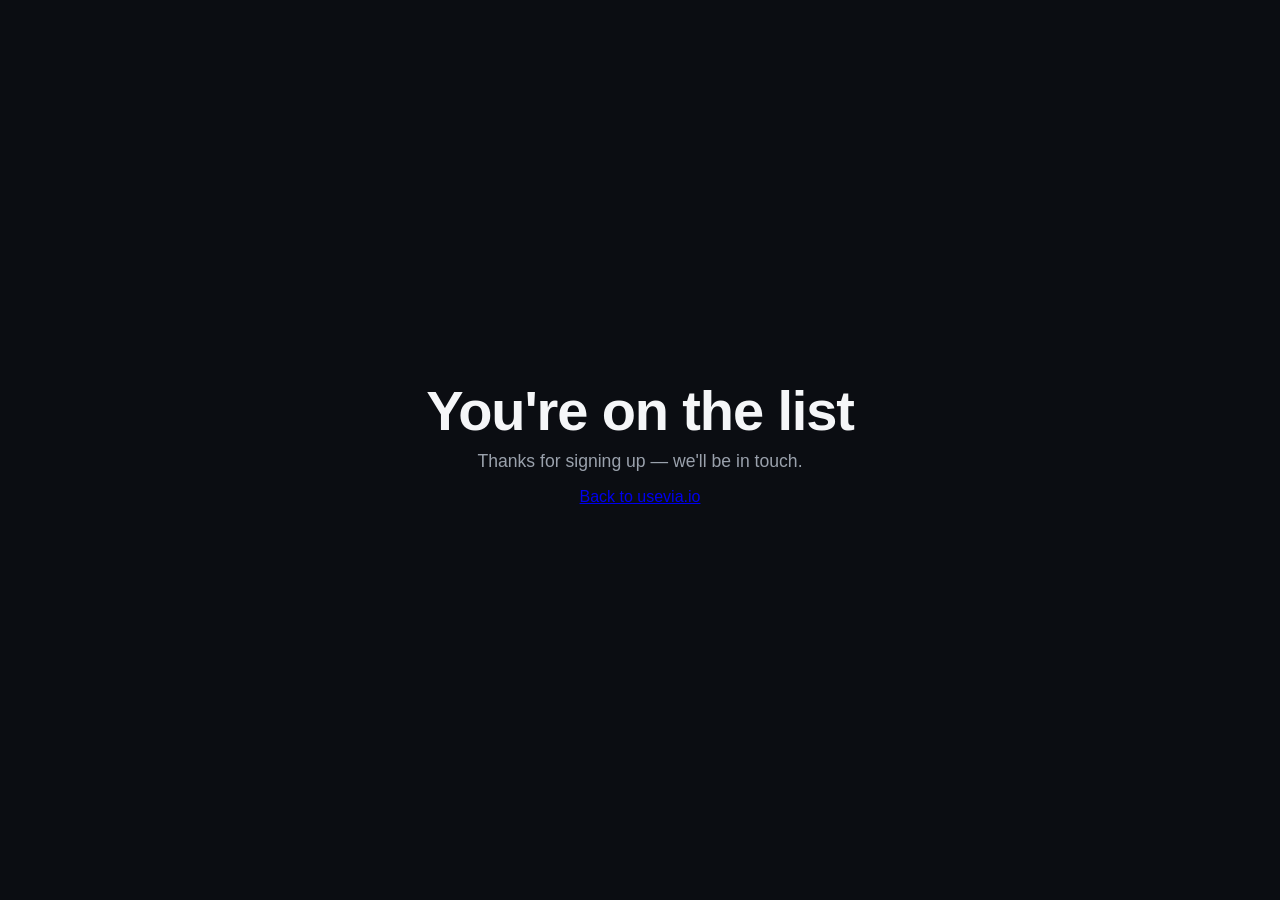
==== public/thank-you.html @ 93be70f7 "Add lead capture form with Formspree-backed delivery Adds an email/name signup form to the landing p" ====
<!doctype html>
<html lang="en">
<head>
  <meta charset="utf-8" />
  <meta name="viewport" content="width=device-width, initial-scale=1" />
  <title>Thanks — Via Sales Department</title>
  <meta name="description" content="Thanks for signing up." />
  <link rel="stylesheet" href="styles.css" />
</head>
<body>
  <main class="hero">
    <h1>You're on the list</h1>
    <p class="tagline">Thanks for signing up — we'll be in touch.</p>
    <p><a href="index.html">Back to usevia.io</a></p>
  </main>
</body>
</html>
---- public/styles.css ----
:root {
  color-scheme: light dark;
  --bg: #0b0d12;
  --fg: #f5f6f8;
  --muted: #9aa1ac;
}

* {
  box-sizing: border-box;
}

body {
  margin: 0;
  min-height: 100vh;
  display: flex;
  align-items: center;
  justify-content: center;
  background: var(--bg);
  color: var(--fg);
  font-family: -apple-system, BlinkMacSystemFont, "Segoe UI", Roboto, Helvetica, Arial, sans-serif;
  text-align: center;
}

.hero {
  padding: 2rem;
}

h1 {
  font-size: clamp(2rem, 5vw, 3.5rem);
  margin: 0 0 0.5rem;
  letter-spacing: -0.02em;
}

.tagline {
  color: var(--muted);
  font-size: 1.1rem;
  margin: 0;
}

/* Lead capture form (see lead-form.js) */

.signup {
  margin-top: 2rem;
  max-width: 360px;
  text-align: left;
}

.signup h2 {
  font-size: 1.1rem;
  margin: 0 0 1rem;
  text-align: center;
}

.signup .field {
  margin-bottom: 0.75rem;
}

.signup label {
  display: block;
  font-size: 0.85rem;
  color: var(--muted);
  margin-bottom: 0.25rem;
}

.signup .optional {
  font-weight: normal;
}

.signup input[type="email"],
.signup input[type="text"] {
  width: 100%;
  padding: 0.6rem 0.75rem;
  border-radius: 0.4rem;
  border: 1px solid #2a2f3a;
  background: #12151c;
  color: var(--fg);
  font-size: 1rem;
}

.signup input:focus-visible {
  outline: 2px solid #6d8dfa;
  outline-offset: 1px;
}

.hp-field {
  position: absolute;
  left: -9999px;
  width: 1px;
  height: 1px;
  overflow: hidden;
}

.signup button {
  width: 100%;
  padding: 0.65rem 1rem;
  border-radius: 0.4rem;
  border: none;
  background: #6d8dfa;
  color: #0b0d12;
  font-weight: 600;
  font-size: 1rem;
  cursor: pointer;
}

.signup button:disabled {
  opacity: 0.6;
  cursor: default;
}

.form-status {
  min-height: 1.2rem;
  margin: 0.75rem 0 0;
  font-size: 0.9rem;
}

.form-status--success {
  color: #6fe3a1;
}

.form-status--error {
  color: #f28b82;
}

.form-status--pending {
  color: var(--muted);
}
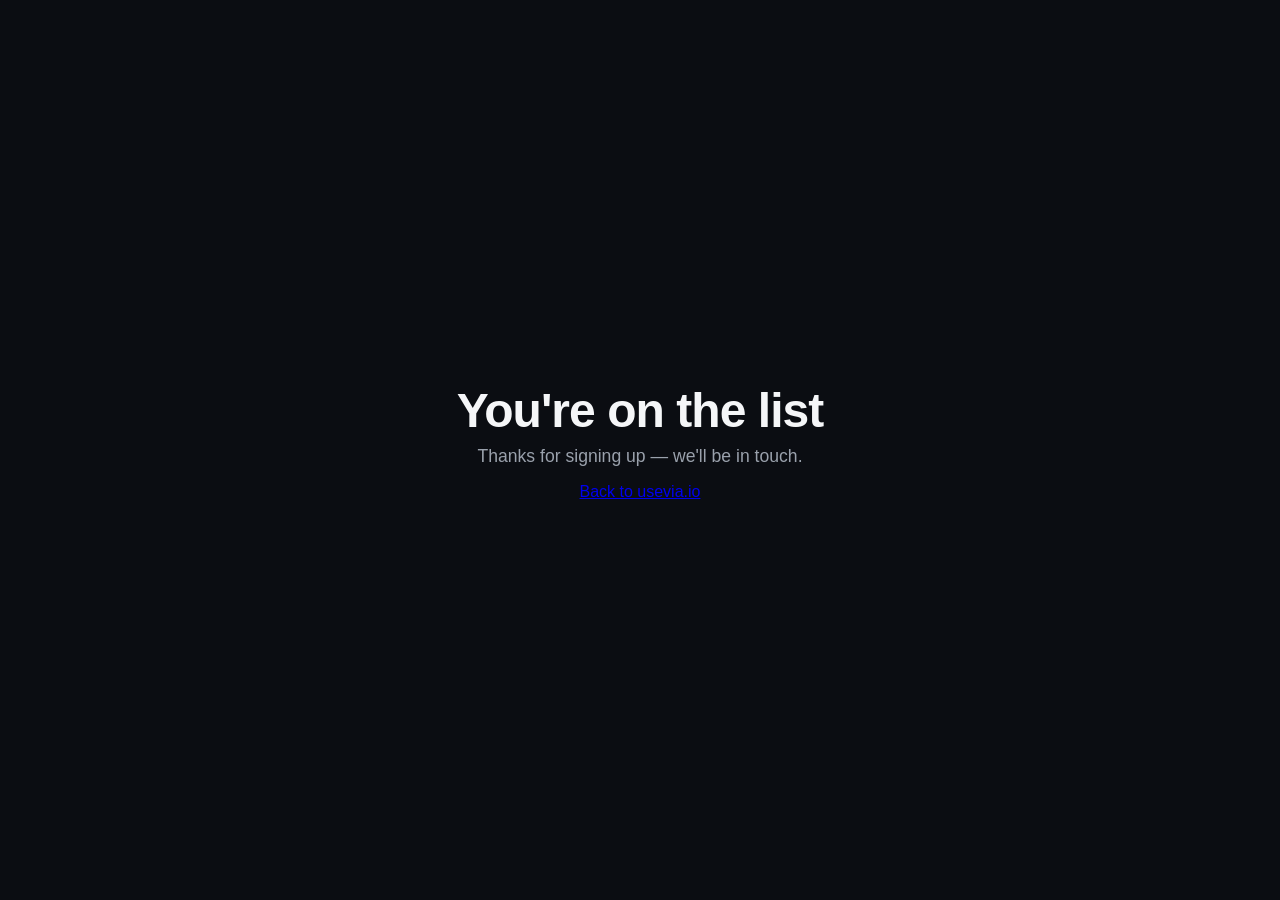
==== commit 92de045d: "Add v1 hero/value-prop copy and GA4 analytics scaffolding Replaces placeholder headline/tagline with" ====
--- a/public/thank-you.html
+++ b/public/thank-you.html
@@ -5,6 +5,14 @@
   <meta name="viewport" content="width=device-width, initial-scale=1" />
   <title>Thanks — Via Sales Department</title>
   <meta name="description" content="Thanks for signing up." />
+  <meta name="robots" content="noindex, follow" />
+  <meta name="theme-color" content="#0b0d12" />
+
+  <link rel="icon" href="favicon.ico" sizes="32x32" />
+  <link rel="icon" href="favicon-16.png" type="image/png" sizes="16x16" />
+  <link rel="icon" href="favicon-32.png" type="image/png" sizes="32x32" />
+  <link rel="apple-touch-icon" href="apple-touch-icon.png" />
+
   <link rel="stylesheet" href="styles.css" />
 </head>
 <body>
--- a/public/styles.css
+++ b/public/styles.css
@@ -26,15 +26,40 @@
 }
 
 h1 {
-  font-size: clamp(2rem, 5vw, 3.5rem);
+  font-size: clamp(1.75rem, 4vw, 3rem);
   margin: 0 0 0.5rem;
   letter-spacing: -0.02em;
+  max-width: 720px;
+  margin-left: auto;
+  margin-right: auto;
 }
 
 .tagline {
   color: var(--muted);
   font-size: 1.1rem;
-  margin: 0;
+  margin: 0 auto;
+  max-width: 560px;
+}
+
+.value-list {
+  list-style: none;
+  margin: 1.75rem auto 2rem;
+  padding: 0;
+  max-width: 440px;
+  text-align: left;
+  display: grid;
+  gap: 0.9rem;
+}
+
+.value-list li {
+  font-size: 0.95rem;
+  line-height: 1.45;
+  color: var(--fg);
+}
+
+.value-list strong {
+  display: block;
+  margin-bottom: 0.15rem;
 }
 
 /* Lead capture form (see lead-form.js) */
